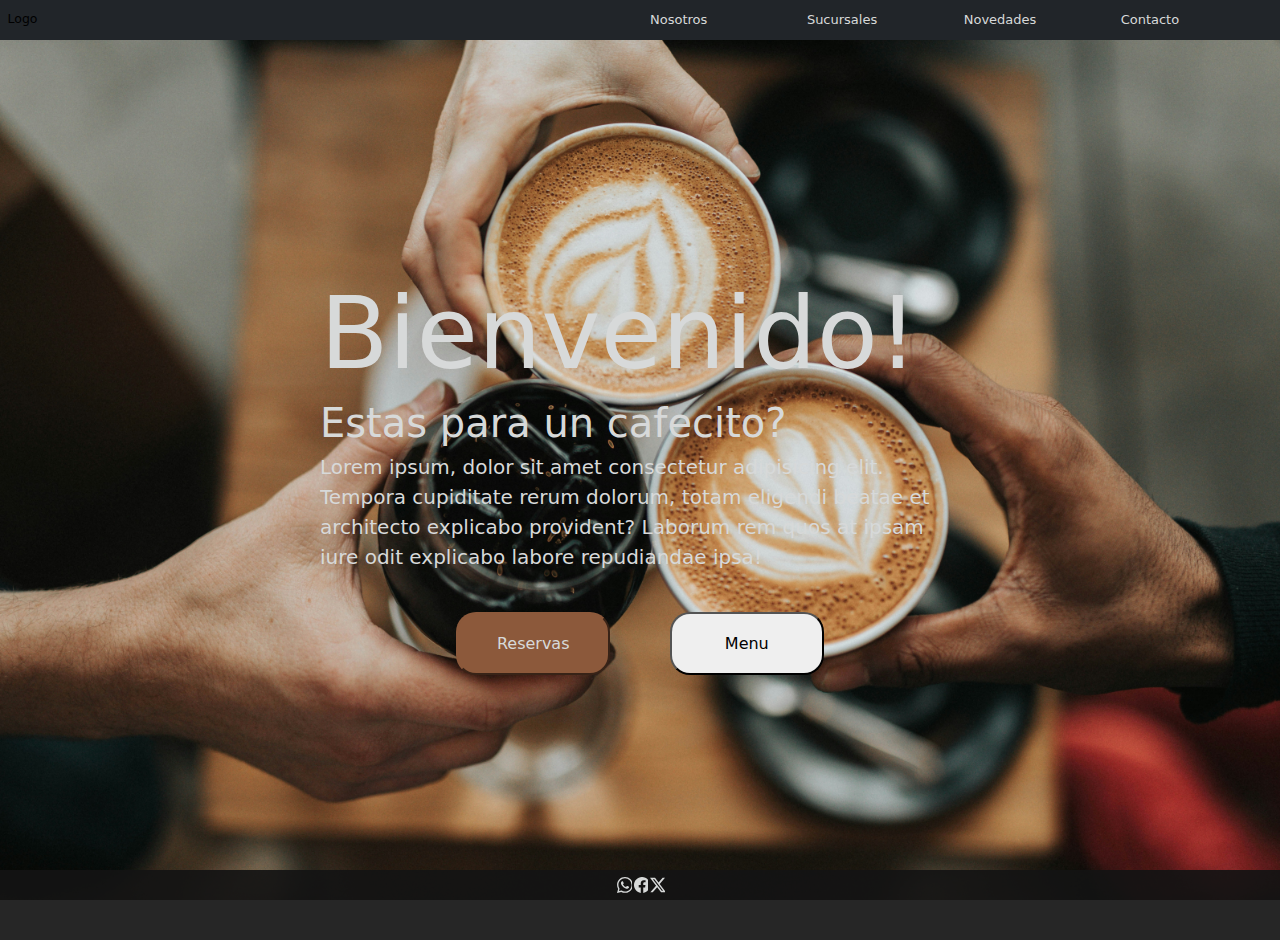
==== index.html @ 49d5842f "primerCommit" ====
<!DOCTYPE html>
<html lang="en">
<head>
    <meta charset="UTF-8">
    <meta name="viewport" content="width=device-width, initial-scale=1.0">
    <link href="https://cdn.jsdelivr.net/npm/bootstrap@5.3.3/dist/css/bootstrap.min.css" rel="stylesheet" integrity="sha384-QWTKZyjpPEjISv5WaRU9OFeRpok6YctnYmDr5pNlyT2bRjXh0JMhjY6hW+ALEwIH" crossorigin="anonymous">
    <link rel="stylesheet" href="./css/style.css">
    <title>Document</title>
</head>
<body>
    <header>
        <nav class="navbar navbar-expand-lg bg-dark">
            <div class="container-fluid">
            <a class="navbar-brand" href="./index.html">Logo</a>
            <button class="navbar-toggler" type="button" data-bs-toggle="collapse" data-bs-target="#navbarNav" aria-controls="navbarNav" aria-current="active" aria-expanded="false" aria-label="Toggle navigation">
                <span class="navbar-toggler-icon"></span>
            </button>
            <div class="collapse navbar-collapse" id="navbarNav">
                <ul class="navbar-nav">
                <li class="nav-item">
                    <a class="nav-link" href="./pages/nosotros.html">Nosotros</a>
                </li>
                <li class="nav-item">
                    <a class="nav-link" href="./pages/sucursales.html">Sucursales</a>
                </li>
                <li class="nav-item">
                    <a class="nav-link" href="./pages/novedades.html">Novedades</a>
                </li>
                <li class="nav-item">
                    <a class="nav-link" href="./pages/contacto.html">Contacto</a>
                </li>
                </ul>
            </div>
            </div>
        </nav>
    </header>
    <main>
        <section class="parallax"> 
                <div class="index-title">
                    <h1>Bienvenido!</h1><!--TITULO-->
            <h2>Estas para un cafecito?</h2><!--subtitulo-->
            <p>Lorem ipsum, dolor sit amet consectetur adipisicing elit. Tempora cupiditate rerum dolorum, totam eligendi beatae et architecto explicabo provident? Laborum rem quos at ipsam iure odit explicabo labore repudiandae ipsa!</p>
                </div>
                <div class="index-btn">
            <input type="submit" id="btn-reservas" value="Reservas" class="submit-btn"> <!--reservas-->
            <input type="submit" class="submit-btn" value="Menu"> <!--menu-->
        </div>
        </section>
    </main>
    <footer>
        <!--aca va el footer-->
        <div class="wsp-btn"><a  href=""><svg xmlns="http://www.w3.org/2000/svg" width="16" height="16" fill="currentColor" class="bi bi-whatsapp" viewBox="0 0 16 16">
            <path d="M13.601 2.326A7.85 7.85 0 0 0 7.994 0C3.627 0 .068 3.558.064 7.926c0 1.399.366 2.76 1.057 3.965L0 16l4.204-1.102a7.9 7.9 0 0 0 3.79.965h.004c4.368 0 7.926-3.558 7.93-7.93A7.9 7.9 0 0 0 13.6 2.326zM7.994 14.521a6.6 6.6 0 0 1-3.356-.92l-.24-.144-2.494.654.666-2.433-.156-.251a6.56 6.56 0 0 1-1.007-3.505c0-3.626 2.957-6.584 6.591-6.584a6.56 6.56 0 0 1 4.66 1.931 6.56 6.56 0 0 1 1.928 4.66c-.004 3.639-2.961 6.592-6.592 6.592m3.615-4.934c-.197-.099-1.17-.578-1.353-.646-.182-.065-.315-.099-.445.099-.133.197-.513.646-.627.775-.114.133-.232.148-.43.05-.197-.1-.836-.308-1.592-.985-.59-.525-.985-1.175-1.103-1.372-.114-.198-.011-.304.088-.403.087-.088.197-.232.296-.346.1-.114.133-.198.198-.33.065-.134.034-.248-.015-.347-.05-.099-.445-1.076-.612-1.47-.16-.389-.323-.335-.445-.34-.114-.007-.247-.007-.38-.007a.73.73 0 0 0-.529.247c-.182.198-.691.677-.691 1.654s.71 1.916.81 2.049c.098.133 1.394 2.132 3.383 2.992.47.205.84.326 1.129.418.475.152.904.129 1.246.08.38-.058 1.171-.48 1.338-.943.164-.464.164-.86.114-.943-.049-.084-.182-.133-.38-.232"/>
        </svg></a>
        <a href=""><svg xmlns="http://www.w3.org/2000/svg" width="16" height="16" fill="currentColor" class="bi bi-facebook" viewBox="0 0 16 16">
            <path d="M16 8.049c0-4.446-3.582-8.05-8-8.05C3.58 0-.002 3.603-.002 8.05c0 4.017 2.926 7.347 6.75 7.951v-5.625h-2.03V8.05H6.75V6.275c0-2.017 1.195-3.131 3.022-3.131.876 0 1.791.157 1.791.157v1.98h-1.009c-.993 0-1.303.621-1.303 1.258v1.51h2.218l-.354 2.326H9.25V16c3.824-.604 6.75-3.934 6.75-7.951"/>
        </svg></a>
        <a href=""><svg xmlns="http://www.w3.org/2000/svg" width="16" height="16" fill="currentColor" class="bi bi-twitter-x" viewBox="0 0 16 16">
            <path d="M12.6.75h2.454l-5.36 6.142L16 15.25h-4.937l-3.867-5.07-4.425 5.07H.316l5.733-6.57L0 .75h5.063l3.495 4.633L12.601.75Zm-.86 13.028h1.36L4.323 2.145H2.865z"/>
        </svg></a>
    </div>
    </footer>
    <script src="https://cdn.jsdelivr.net/npm/bootstrap@5.3.3/dist/js/bootstrap.bundle.min.js" integrity="sha384-YvpcrYf0tY3lHB60NNkmXc5s9fDVZLESaAA55NDzOxhy9GkcIdslK1eN7N6jIeHz" crossorigin="anonymous"></script>
</body>
</html>
---- css/style.css ----
/*
#D7D9D9
#8C8C87
#8C593B
#731F1F
#0D0D0D
*/

*{
    margin: 0 auto;
    padding: 0;
    width: 100%;
    overflow-x: hidden;
}

html{
    font-size: 62.5%;
    /* 1 rem  = 10px */
}

body{
    background-color: #141414eb;
}

/* Nav */
.nav-link{
    color: #D7D9D9;
    font-size: 1.3rem;
}
header nav span{
    background-color: #D7D9D9;
}


/* header nav{
    display: flex;
    flex-direction: row;
    justify-content:flex-end;
    align-items: center;
    height: 3rem;
    overflow-y:hidden ;
    position: sticky;
} */

/* ul{
    display: flex;
    flex-direction: row;
    justify-content:flex-end;
    align-items: center;
    width: 40vw;
}

ul li{
    display: inline-flex;
    list-style-type: none;
    font-size: 1.5rem;
    padding: 0.2rem;
    
}
*/
a{
    text-decoration: none;
    color: #D7D9D9;
    
} 

/* index */

.parallax{
    background-image: url("../assets/portada.jpg");
    background-attachment: fixed;
    background-position: center;
    background-repeat: no-repeat;
    background-size: cover;
    height: 100vh;
    display: flex;
    justify-content: center;
    align-items: center;
    flex-direction: column;
}


.index-title{
    display: flex;
    justify-content: center;
    align-items:start;
    flex-direction:column;
    color: #D7D9D9;
}

.index-title h1{
    overflow-y: hidden;
}

.index-title h2{
    font-size: 4rem;
    overflow-y: hidden;
}

.index-title p{
    font-size: 2rem;
    
}

.index-btn{
    display: inline-flex;
    justify-content:center;
    align-items: center;
    
}

.submit-btn{
    width:12vw ;
    height: 7vh;
    margin: 3rem;
    border-radius: 2rem;
}

#btn-reservas{
    background-color:#8C593B;
    border-color:#8C593B;
    color: #D7D9D9;
}

#btn-reservas:hover{
    background-color: #D7D9D9;
    color: #0D0D0D;
}


/* Nosotros */

.main-nosotros{
    background-image: url("../assets/nosotros.jpg");
    background-attachment: fixed;
    background-position: center;
    background-repeat: no-repeat;
    background-size: cover;
    height: 100vh;
}


.article-nosotros{
    color: #D7D9D9;
    flex-direction: column;
    display: flex;
    justify-content: center;
    align-items: center;
}

.article-nosotros h1{
    font-size:5rem ;
    display: flex;
    justify-content: center;
    padding-bottom: 1rem;
    border-color: #0D0D0D;

}

.article-nosotros p{
    font-size: 2.5rem;
    color: #ffffff;
    border-color: #0D0D0D;
}

.section-card{
    width: 100%;
    display: flex;
    justify-content: space-between;
    align-items: center;
}

.card{
    background-color:#d7d9d9d8 ;
    border-radius: 0.5rem;
    font-size: 1.5rem;
    overflow-y: hidden;
}

.card p{
    display: flex;
    justify-content: center;
    align-items:center;
    padding: 0.5rem;
    margin-left: 1rem;
    width: 90%;
    overflow: hidden;
}

.avatar{
    width: 9rem;
    height: 9rem;
    color: #454747;
    display: flex;
    justify-content: center;
    margin-top: 2rem;
}

/* Sucursales */

.parallax3{
    background-image: url("../assets/sucursales.jpg");
    background-attachment: fixed;
    background-position: center;
    background-repeat: no-repeat;
    background-size: cover;
    height: 94vh;

}

.section-suc{
    display: flex;
    justify-content: center;
    align-items: center;
}

.article-sucursales h1{
    color:#D7D9D9;
    font-size: 4rem;
    display: flex;
    justify-content: center;
    align-items: center;
    margin-top: 3rem;
}


.card-sucursales{
    background-color: #141414de;
    color: #D7D9D9;
    font-size: 2vh;
    padding: 0.5rem;
    display:flex;
    justify-content: center;
    align-items: center;
    flex-direction: column;
    border-radius: 1rem;
    margin-bottom: 2rem;
}

.card-sucursales p{
    overflow: hidden;
}



.map iframe{
    padding: 2rem;
}

/* Novedades */

    .section-title h1{
        font-size: 4rem;
        color: #D7D9D9;
        margin:3rem 0 3rem 0;
        display: flex;
        justify-content: center;
        align-items: center;
        overflow-y: hidden;
    }
    .carousel-container{
        overflow-y: hidden;
        margin-bottom: 5rem;
    }

/* Contacto */

.formulario{

    display: flex;
    justify-content: center;
    align-items: center;
    flex-direction: column;
}



.parallax2{
    background-image: url("../assets/contacto.jpg");
    background-attachment: fixed;
    background-position: center;
    background-repeat: no-repeat;
    background-size: cover;
    height: 94vh;
    overflow-y: hidden;
}


.section-contacto h1{
    color: #D7D9D9;
    margin-top: 2rem;
    display: flex;
    justify-content: center;
    align-items: center;
}



.formulario h2{
    color: #D7D9D9;
    font-size: 4rem;
    margin-bottom: 1rem;
}


.form input{
    border-color:#d7d9d99a;
    padding: 2rem;
    color: #454747;
    font-size: 2rem;
    background-color: #d7d9d99a;
}

.form input::placeholder{
    color:#0D0D0D;
    font-size: 1.8rem;
}

.enviar{
    width: 20vw;
    height: 7vh;
    display: flex;
    justify-content: center;
    align-items: center;
    border-radius: 0.8rem;
    border-color:#d7d9d99a;
    background-color: #d7d9d99a;
    color: #454747;
}

.enviar:hover{
    background-color: #d7d9d9fa;
}




/* Footer */

footer{
    background-color: #141414eb;
    position:absolute;
    height: 3rem;
    display: flex;
    justify-content:center;
    align-items: center;
    bottom: 0;
}

.wsp-btn{
    width: 5rem;
    display: flex;
}



.wsp-btn svg{
    width: 2rem;
}

/* .footer-bottom{
    bottom: 0;
} */

/* Mobile */


@media screen and (min-width:320px) and (max-width:767px){

    /* Nav */

    nav a{
        width: 87%;
    }

    nav button{
        width: 9%;
    }

    .nav-link{
        display: flex;
        justify-content: center;
    }


.parallax{
    height: 90vh;
    }
.index-title{
    width: 80%;
}
.index-title h1{
    font-size: 5rem;
}
.index-title h2{
    font-size: 3.5rem;
    margin-bottom: 1rem;
}
.index-title p{
    font-size: 1.5rem;
}
.submit-btn{
    width: 27vw;
    height: 5vh;
}
/* nosotros */

.article-nosotros{
width: 100%;
text-align: center;

}
.article-nosotros p{
    width: 90%;
    text-align: center;
    font-size: 1.7rem;
}
.section-card{
    width: 100%;
    display: block;
}
.card{
width: 90%;
padding-bottom: 4rem;
margin-bottom: 3rem;
}
.card p{
    font-size: 1.4rem;
}

.card svg{
    margin-bottom: 1rem;
}
/* sucursales */


.article-sucursales h1{
    overflow-y: hidden;
}

.card-sucursales{
    width: 90vw;
    height: 70vh;
    margin-bottom: 1.5rem;
}
.card-sucursales p{
    font-size: 1.5rem;
}
/* nosotros */

/* contacto */
.formulario{
    padding: 0rem;
    width: 90%;
    height: 70%;
}

.formulario input{
    margin-bottom: 1rem;
    height: 1rem;
}

.section-contacto h1{
    font-size: 5rem;
    overflow-y: hidden;
}
.formulario h2{
    font-size: 3rem;
    text-align: center;
    overflow-y: hidden;
}

.enviar{
    width: 50vw;
}
}

@media screen and (min-width:768px) and (max-width:1023px){

    /* Nav */

    nav a{
        width: 92%;
    }

    nav button{
        width: 6%;
    }

    .nav-link{
        display: flex;
        justify-content: center;
    }

  /* index */
    .index-title{
        width: 70%;
    }

    .index-title h1{
    font-size: 8rem;
}

    .index-title h2{
        font-size: 3rem;
    }

    .index-title p{
        font-size: 1.6rem;
    }
    .submit-btn{
        height: 7vh;
        margin: 1rem;
        font-size: 1.6rem;
        width: 21vw;
    }
    /* nosotros */

    .article-nosotros{
        width: 87%;
    }
    
    .article-nosotros p{
        font-size: 1.6rem;
    }

    .section-card{
        width: 95%;
        height: 63%;
    }

    .card{
        margin: 1rem;
    }

    /* sucursales */

    .card-sucursales{
        margin: 1rem;
    }


    .map iframe{
        height: 25rem;
        margin-top:2rem;
    }

    /* Contacto */

    form{
        width: 90%;
    }

    form input{
        margin-bottom: 1rem;
        height: 6rem;
    }
    
    .section-contacto h1{
        font-size: 4rem;
    }

    .formulario h2{
        width: 50%;
        overflow-y: hidden;
        font-size: 3rem;
    }

    .enviar{
        width: 40vw;
        height: 9vh;
        font-size: 2rem;
    }
}

@media screen and (min-width:1024px){
        /* index */
        .index-title{
            width: 50%;
        }
        .index-title h1{
            font-size: 10rem;
        }

        .submit-btn{
            font-size: 1.6rem;
        }

        /* nosotros */
        .article-nosotros{
            width: 90%;
            padding-top: 5rem;
        }

        .article-nosotros p{
            font-size: 2rem;
        }
        .card{
            display: flex;
            justify-content: center;
            align-items: center;
            width: 20%;
            height:50vh;
        }

        .avatar{
            margin: 0;
        }

        .card p{
            font-size: 1.2rem;
        }
        /* sucursales */
        .card-sucursales{
            width: 30vw;
            height: 70vh;
        }
        .map{
            overflow-y: hidden;
            margin-bottom: 1rem;
        }

        .article-sucursales h1{
            overflow-y: hidden;
        }
        /* novedades */
        .section-title h1{
            overflow-y: hidden;
        }
        .carousel-container{
            height: 80vh;
        }
        /* contacto */
        .section-contacto h1{
            font-size: 4rem;
        }


        .form input{
            margin-bottom: 3rem;
            height: 1rem;
            width: 90%;
        }
        .formulario{
            width:70% ;
            padding: 1rem;
            
        }
        .formulario h1{
            overflow-y: hidden;
        }
        .formulario h2{
            overflow-y: hidden;
        }
        .enviar{
            font-size: 1.8rem;
            overflow: hidden ;
        }

        }
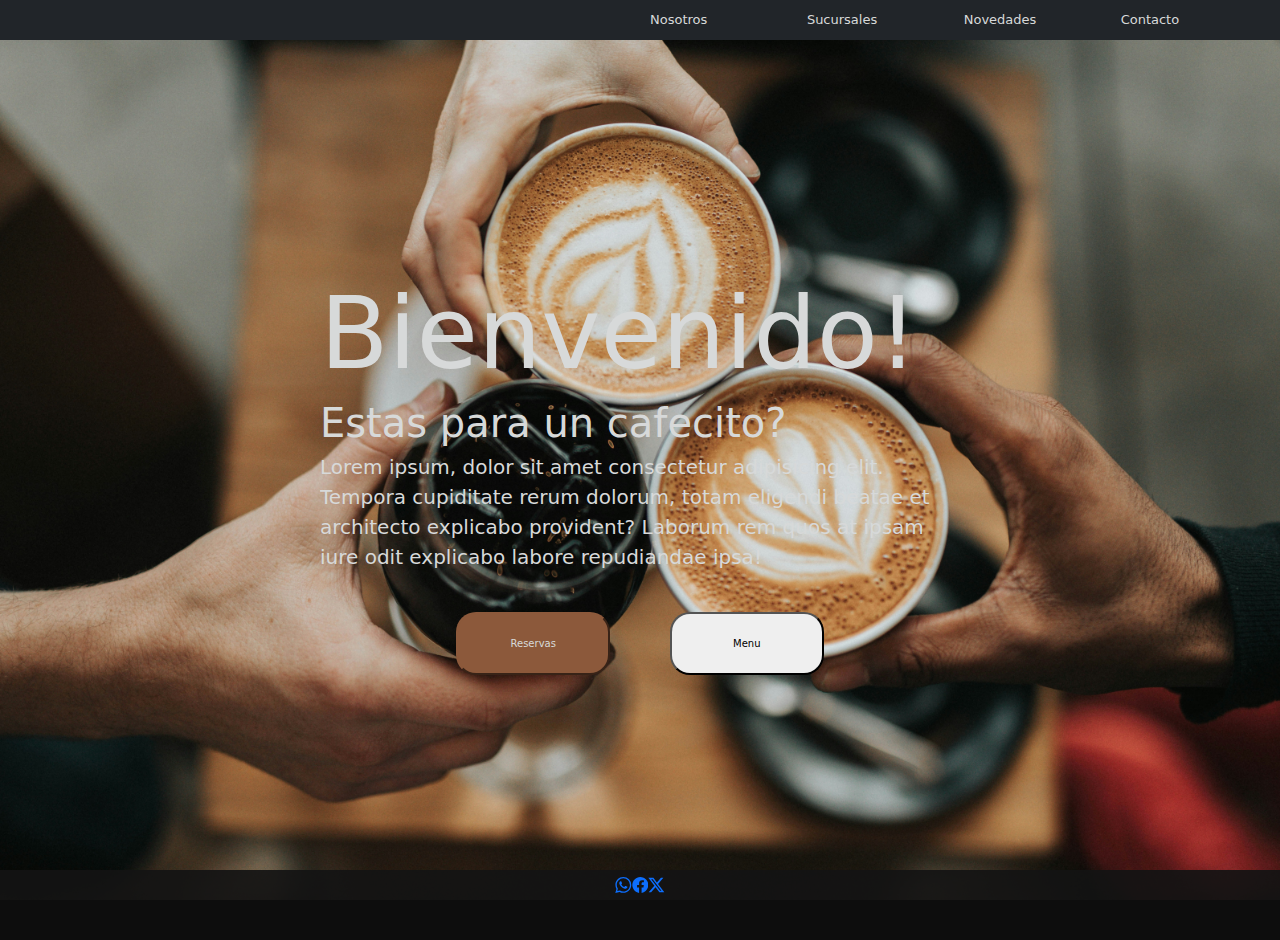
==== commit a31abd39: "refactoring de css a sass" ====
--- a/index.html
+++ b/index.html
@@ -11,7 +11,7 @@
     <header>
         <nav class="navbar navbar-expand-lg bg-dark">
             <div class="container-fluid">
-            <a class="navbar-brand" href="./index.html">Logo</a>
+            <a class="navbar-brand" href="./index.html"></a>
             <button class="navbar-toggler" type="button" data-bs-toggle="collapse" data-bs-target="#navbarNav" aria-controls="navbarNav" aria-current="active" aria-expanded="false" aria-label="Toggle navigation">
                 <span class="navbar-toggler-icon"></span>
             </button>
--- a/css/style.css
+++ b/css/style.css
@@ -1,660 +1,495 @@
-/*
-#D7D9D9
-#8C8C87
-#8C593B
-#731F1F
-#0D0D0D
-*/
-
-*{
-    margin: 0 auto;
-    padding: 0;
+* {
+  margin: 0 auto;
+  padding: 0;
+  width: 100%;
+  overflow-x: hidden;
+}
+
+html {
+  font-size: 62.5%;
+  /* 1 rem  = 10px */
+}
+html body {
+  background-color: #0D0D0D;
+}
+
+nav .container-fluid .navbar-brand {
+  color: #D7D9D9;
+}
+nav .container-fluid span {
+  background-color: #D7D9D9;
+}
+nav .container-fluid #navbarNav ul li .nav-link {
+  color: #D7D9D9;
+  font-size: 1.3rem;
+}
+
+@media screen and (min-width: 320px) and (max-width: 767px) {
+  nav a {
+    width: 87%;
+  }
+  nav button {
+    width: 9%;
+  }
+  nav #navbarNav ul li .nav-link {
+    display: flex;
+    justify-content: center;
+  }
+}
+@media screen and (min-width: 768px) and (max-width: 1023px) {
+  nav a {
+    width: 92%;
+  }
+  nav button {
+    width: 6%;
+  }
+  nav #navbarNav ul li .nav-link {
+    display: flex;
+    justify-content: center;
+  }
+}
+footer {
+  background-color: rgba(20, 20, 20, 0.9215686275);
+  position: absolute;
+  height: 3rem;
+  display: flex;
+  justify-content: center;
+  align-items: center;
+  bottom: 0;
+}
+footer .wsp-btn {
+  width: 5rem;
+  display: flex;
+}
+footer .wsp-btn .wsp-btn svg {
+  width: 2rem;
+}
+
+main .parallax {
+  background-image: url("../assets/portada.jpg");
+  background-attachment: fixed;
+  background-position: center;
+  background-repeat: no-repeat;
+  background-size: cover;
+  height: 100vh;
+  display: flex;
+  justify-content: center;
+  align-items: center;
+  flex-direction: column;
+}
+main .parallax .index-title {
+  display: flex;
+  justify-content: center;
+  align-items: start;
+  flex-direction: column;
+  color: #D7D9D9;
+}
+main .parallax .index-title h1 {
+  overflow-y: hidden;
+}
+main .parallax .index-title h2 {
+  font-size: 4rem;
+  overflow-y: hidden;
+}
+main .parallax .index-title p {
+  font-size: 2rem;
+}
+main .parallax .index-btn {
+  display: inline-flex;
+  justify-content: center;
+  align-items: center;
+}
+main .parallax .index-btn .submit-btn {
+  width: 12vw;
+  height: 7vh;
+  margin: 3rem;
+  border-radius: 2rem;
+}
+main .parallax .index-btn #btn-reservas {
+  background-color: #8C593B;
+  border-color: #8C593B;
+  color: #D7D9D9;
+}
+
+@media screen and (min-width: 320px) and (max-width: 767px) {
+  main .parallax {
+    height: 90vh;
+  }
+  main .parallax .index-title {
+    width: 80%;
+  }
+  main .parallax .index-title h1 {
+    font-size: 5rem;
+  }
+  main .parallax .index-title h2 {
+    font-size: 3.5rem;
+    margin-bottom: 1rem;
+  }
+  main .parallax .index-title p {
+    font-size: 1.5rem;
+  }
+  main .parallax .index-btn .submit-btn {
+    width: 31vw;
+    height: 5vh;
+  }
+}
+@media screen and (min-width: 768px) and (max-width: 1023px) {
+  main .parallax .index-title {
+    width: 70%;
+  }
+  main .parallax .index-title h1 {
+    font-size: 8rem;
+  }
+  main .parallax .index-title h2 {
+    font-size: 3rem;
+  }
+  main .parallax .index-title p {
+    font-size: 1.6rem;
+  }
+  main .parallax .index-title .index-btn .submit-btn {
+    height: 7vh;
+    margin: 1rem;
+    font-size: 1.6rem;
+    width: 21vw;
+  }
+}
+@media screen and (min-width: 1024px) {
+  main .parallax .index-title {
+    width: 50%;
+  }
+  main .parallax .index-title h1 {
+    font-size: 10rem;
+  }
+  main .parallax .index-title .index-btn .submit-btn {
+    font-size: 1.6rem;
+  }
+}
+main .main-nosotros {
+  background-image: url("../assets/nosotros.jpg");
+  background-attachment: fixed;
+  background-position: center;
+  background-repeat: no-repeat;
+  background-size: cover;
+  height: 100vh;
+}
+main .main-nosotros section .article-nosotros {
+  color: #D7D9D9;
+  flex-direction: column;
+  display: flex;
+  justify-content: center;
+  align-items: center;
+}
+main .main-nosotros section .article-nosotros h1 {
+  font-size: 5rem;
+  display: flex;
+  justify-content: center;
+  padding-bottom: 1rem;
+  border-color: #0D0D0D;
+}
+main .main-nosotros section .article-nosotros p {
+  font-size: 2.5rem;
+  color: #ffffff;
+  border-color: #0D0D0D;
+}
+main .main-nosotros .section-card {
+  width: 100%;
+  display: flex;
+  justify-content: space-between;
+  align-items: center;
+}
+main .main-nosotros .section-card .card {
+  background-color: rgba(215, 217, 217, 0.8470588235);
+  border-radius: 0.5rem;
+  font-size: 1.5rem;
+  overflow-y: hidden;
+}
+main .main-nosotros .section-card .card p {
+  display: flex;
+  justify-content: center;
+  align-items: center;
+  padding: 0.5rem;
+  margin-left: 1rem;
+  width: 90%;
+  overflow: hidden;
+}
+main .main-nosotros .section-card .card .avatar {
+  width: 9rem;
+  height: 9rem;
+  color: #454747;
+  display: flex;
+  justify-content: center;
+  margin-top: 2rem;
+}
+
+@media screen and (min-width: 320px) and (max-width: 767px) {
+  main .main-nosotros section .article-nosotros {
     width: 100%;
-    overflow-x: hidden;
-}
-
-html{
-    font-size: 62.5%;
-    /* 1 rem  = 10px */
-}
-
-body{
-    background-color: #141414eb;
-}
-
-/* Nav */
-.nav-link{
-    color: #D7D9D9;
-    font-size: 1.3rem;
-}
-header nav span{
-    background-color: #D7D9D9;
-}
-
-
-/* header nav{
-    display: flex;
-    flex-direction: row;
-    justify-content:flex-end;
-    align-items: center;
-    height: 3rem;
-    overflow-y:hidden ;
-    position: sticky;
-} */
-
-/* ul{
-    display: flex;
-    flex-direction: row;
-    justify-content:flex-end;
-    align-items: center;
-    width: 40vw;
-}
-
-ul li{
-    display: inline-flex;
-    list-style-type: none;
-    font-size: 1.5rem;
-    padding: 0.2rem;
-    
-}
-*/
-a{
-    text-decoration: none;
-    color: #D7D9D9;
-    
-} 
-
-/* index */
-
-.parallax{
-    background-image: url("../assets/portada.jpg");
-    background-attachment: fixed;
-    background-position: center;
-    background-repeat: no-repeat;
-    background-size: cover;
-    height: 100vh;
+    text-align: center;
+  }
+  main .main-nosotros section .article-nosotros p {
+    width: 90%;
+    text-align: center;
+    font-size: 1.7rem;
+  }
+  main .main-nosotros .section-card {
+    width: 100%;
+    display: block;
+  }
+  main .main-nosotros .section-card .card {
+    width: 90%;
+    padding-bottom: 4rem;
+    margin-bottom: 3rem;
+  }
+  main .main-nosotros .section-card .card p {
+    font-size: 1.4rem;
+  }
+  main .main-nosotros .section-card .card .avatar {
+    margin-bottom: 1rem;
+  }
+}
+@media screen and (min-width: 768px) and (max-width: 1023px) {
+  main .main-nosotros section .article-nosotros {
+    width: 87%;
+  }
+  main .main-nosotros section .article-nosotros p {
+    font-size: 1.6rem;
+  }
+  main .main-nosotros .section-card {
+    width: 95%;
+    height: 63%;
+  }
+  main .main-nosotros .section-card .card {
+    margin: 1rem;
+  }
+}
+@media screen and (min-width: 1024px) {
+  main .main-nosotros section .article-nosotros {
+    width: 90%;
+    padding-top: 5rem;
+  }
+  main .main-nosotros section .article-nosotros p {
+    font-size: 2rem;
+  }
+  main .main-nosotros .section-card .card {
     display: flex;
     justify-content: center;
     align-items: center;
-    flex-direction: column;
-}
-
-
-.index-title{
-    display: flex;
-    justify-content: center;
-    align-items:start;
-    flex-direction:column;
-    color: #D7D9D9;
-}
-
-.index-title h1{
-    overflow-y: hidden;
-}
-
-.index-title h2{
-    font-size: 4rem;
-    overflow-y: hidden;
-}
-
-.index-title p{
-    font-size: 2rem;
-    
-}
-
-.index-btn{
-    display: inline-flex;
-    justify-content:center;
-    align-items: center;
-    
-}
-
-.submit-btn{
-    width:12vw ;
-    height: 7vh;
-    margin: 3rem;
-    border-radius: 2rem;
-}
-
-#btn-reservas{
-    background-color:#8C593B;
-    border-color:#8C593B;
-    color: #D7D9D9;
-}
-
-#btn-reservas:hover{
-    background-color: #D7D9D9;
-    color: #0D0D0D;
-}
-
-
-/* Nosotros */
-
-.main-nosotros{
-    background-image: url("../assets/nosotros.jpg");
-    background-attachment: fixed;
-    background-position: center;
-    background-repeat: no-repeat;
-    background-size: cover;
-    height: 100vh;
-}
-
-
-.article-nosotros{
-    color: #D7D9D9;
-    flex-direction: column;
-    display: flex;
-    justify-content: center;
-    align-items: center;
-}
-
-.article-nosotros h1{
-    font-size:5rem ;
-    display: flex;
-    justify-content: center;
-    padding-bottom: 1rem;
-    border-color: #0D0D0D;
-
-}
-
-.article-nosotros p{
-    font-size: 2.5rem;
-    color: #ffffff;
-    border-color: #0D0D0D;
-}
-
-.section-card{
-    width: 100%;
-    display: flex;
-    justify-content: space-between;
-    align-items: center;
-}
-
-.card{
-    background-color:#d7d9d9d8 ;
-    border-radius: 0.5rem;
-    font-size: 1.5rem;
-    overflow-y: hidden;
-}
-
-.card p{
-    display: flex;
-    justify-content: center;
-    align-items:center;
-    padding: 0.5rem;
-    margin-left: 1rem;
-    width: 90%;
-    overflow: hidden;
-}
-
-.avatar{
-    width: 9rem;
-    height: 9rem;
-    color: #454747;
-    display: flex;
-    justify-content: center;
-    margin-top: 2rem;
-}
-
-/* Sucursales */
-
-.parallax3{
-    background-image: url("../assets/sucursales.jpg");
-    background-attachment: fixed;
-    background-position: center;
-    background-repeat: no-repeat;
-    background-size: cover;
-    height: 94vh;
-
-}
-
-.section-suc{
-    display: flex;
-    justify-content: center;
-    align-items: center;
-}
-
-.article-sucursales h1{
-    color:#D7D9D9;
-    font-size: 4rem;
-    display: flex;
-    justify-content: center;
-    align-items: center;
-    margin-top: 3rem;
-}
-
-
-.card-sucursales{
-    background-color: #141414de;
-    color: #D7D9D9;
-    font-size: 2vh;
-    padding: 0.5rem;
-    display:flex;
-    justify-content: center;
-    align-items: center;
-    flex-direction: column;
-    border-radius: 1rem;
-    margin-bottom: 2rem;
-}
-
-.card-sucursales p{
-    overflow: hidden;
-}
-
-
-
-.map iframe{
-    padding: 2rem;
-}
-
-/* Novedades */
-
-    .section-title h1{
-        font-size: 4rem;
-        color: #D7D9D9;
-        margin:3rem 0 3rem 0;
-        display: flex;
-        justify-content: center;
-        align-items: center;
-        overflow-y: hidden;
-    }
-    .carousel-container{
-        overflow-y: hidden;
-        margin-bottom: 5rem;
-    }
-
-/* Contacto */
-
-.formulario{
-
-    display: flex;
-    justify-content: center;
-    align-items: center;
-    flex-direction: column;
-}
-
-
-
-.parallax2{
-    background-image: url("../assets/contacto.jpg");
-    background-attachment: fixed;
-    background-position: center;
-    background-repeat: no-repeat;
-    background-size: cover;
-    height: 94vh;
-    overflow-y: hidden;
-}
-
-
-.section-contacto h1{
-    color: #D7D9D9;
-    margin-top: 2rem;
-    display: flex;
-    justify-content: center;
-    align-items: center;
-}
-
-
-
-.formulario h2{
-    color: #D7D9D9;
-    font-size: 4rem;
-    margin-bottom: 1rem;
-}
-
-
-.form input{
-    border-color:#d7d9d99a;
-    padding: 2rem;
-    color: #454747;
-    font-size: 2rem;
-    background-color: #d7d9d99a;
-}
-
-.form input::placeholder{
-    color:#0D0D0D;
-    font-size: 1.8rem;
-}
-
-.enviar{
-    width: 20vw;
-    height: 7vh;
-    display: flex;
-    justify-content: center;
-    align-items: center;
-    border-radius: 0.8rem;
-    border-color:#d7d9d99a;
-    background-color: #d7d9d99a;
-    color: #454747;
-}
-
-.enviar:hover{
-    background-color: #d7d9d9fa;
-}
-
-
-
-
-/* Footer */
-
-footer{
-    background-color: #141414eb;
-    position:absolute;
-    height: 3rem;
-    display: flex;
-    justify-content:center;
-    align-items: center;
-    bottom: 0;
-}
-
-.wsp-btn{
-    width: 5rem;
-    display: flex;
-}
-
-
-
-.wsp-btn svg{
-    width: 2rem;
-}
-
-/* .footer-bottom{
-    bottom: 0;
-} */
-
-/* Mobile */
-
-
-@media screen and (min-width:320px) and (max-width:767px){
-
-    /* Nav */
-
-    nav a{
-        width: 87%;
-    }
-
-    nav button{
-        width: 9%;
-    }
-
-    .nav-link{
-        display: flex;
-        justify-content: center;
-    }
-
-
-.parallax{
-    height: 90vh;
-    }
-.index-title{
-    width: 80%;
-}
-.index-title h1{
-    font-size: 5rem;
-}
-.index-title h2{
-    font-size: 3.5rem;
-    margin-bottom: 1rem;
-}
-.index-title p{
-    font-size: 1.5rem;
-}
-.submit-btn{
-    width: 27vw;
-    height: 5vh;
-}
-/* nosotros */
-
-.article-nosotros{
-width: 100%;
-text-align: center;
-
-}
-.article-nosotros p{
-    width: 90%;
-    text-align: center;
-    font-size: 1.7rem;
-}
-.section-card{
-    width: 100%;
+    width: 20%;
+    height: 50vh;
+  }
+  main .main-nosotros .section-card .card p {
+    font-size: 1.2rem;
+  }
+  main .main-nosotros .section-card .card .avatar {
+    margin: 0;
+  }
+}
+.parallax3 {
+  background-image: url("../assets/sucursales.jpg");
+  background-attachment: fixed;
+  background-position: center;
+  background-repeat: no-repeat;
+  background-size: cover;
+  height: 94vh;
+}
+.parallax3 .section-parallax3 .article-sucursales h1 {
+  color: #D7D9D9;
+  font-size: 4rem;
+  display: flex;
+  justify-content: center;
+  align-items: center;
+  margin-top: 3rem;
+}
+.parallax3 .section-suc {
+  display: flex;
+  justify-content: center;
+  align-items: center;
+}
+.parallax3 .section-suc .card-sucursales {
+  background-color: rgba(20, 20, 20, 0.8705882353);
+  color: #D7D9D9;
+  font-size: 2vh;
+  padding: 0.5rem;
+  display: flex;
+  justify-content: center;
+  align-items: center;
+  flex-direction: column;
+  border-radius: 1rem;
+  margin-bottom: 2rem;
+}
+.parallax3 .section-suc .card-sucursales P {
+  overflow: hidden;
+}
+.parallax3 .section-suc .card-sucursales .map iframe {
+  padding: 2rem;
+}
+
+@media screen and (min-width: 320px) and (max-width: 767px) {
+  .parallax3 .section-parallax3 .article-sucursales h1 {
+    overflow-y: hidden;
+  }
+  .parallax3 .section-suc {
     display: block;
-}
-.card{
-width: 90%;
-padding-bottom: 4rem;
-margin-bottom: 3rem;
-}
-.card p{
-    font-size: 1.4rem;
-}
-
-.card svg{
-    margin-bottom: 1rem;
-}
-/* sucursales */
-
-
-.article-sucursales h1{
-    overflow-y: hidden;
-}
-
-.card-sucursales{
+  }
+  .parallax3 .section-suc .card-sucursales {
     width: 90vw;
     height: 70vh;
     margin-bottom: 1.5rem;
-}
-.card-sucursales p{
+  }
+  .parallax3 .section-suc .card-sucursales P {
     font-size: 1.5rem;
-}
-/* nosotros */
-
-/* contacto */
-.formulario{
+  }
+}
+@media screen and (min-width: 768px) and (max-width: 1023px) {
+  .parallax3 .section-suc .card-sucursales {
+    margin: 1rem;
+  }
+  .parallax3 .section-suc .card-sucursales .map iframe {
+    height: 25rem;
+    margin-top: 2rem;
+  }
+}
+@media screen and (min-width: 1024px) {
+  .parallax3 .section-parallax3 .article-sucursales h1 {
+    overflow-y: hidden;
+  }
+  .parallax3 .section-suc .card-sucursales {
+    width: 30vw;
+    height: 70vh;
+  }
+  .parallax3 .section-suc .card-sucursales .map {
+    overflow-y: hidden;
+    margin-bottom: 1rem;
+  }
+}
+main .section-title h1 {
+  font-size: 4rem;
+  color: #D7D9D9;
+  margin: 3rem 0 3rem 0;
+  display: flex;
+  justify-content: center;
+  align-items: center;
+  overflow-y: hidden;
+}
+main .carousel-container {
+  overflow-y: hidden;
+  margin-bottom: 5rem;
+}
+
+@media screen and (min-width: 1024px) {
+  main .section-title h1 {
+    overflow-y: hidden;
+  }
+  main .carousel-container {
+    height: 80vh;
+  }
+}
+.parallax2 {
+  background-image: url("../assets/contacto.jpg");
+  background-attachment: fixed;
+  background-position: center;
+  background-repeat: no-repeat;
+  background-size: cover;
+  height: 94vh;
+  overflow-y: hidden;
+}
+.parallax2 .section-contacto h1 {
+  color: #D7D9D9;
+  margin-top: 2rem;
+  display: flex;
+  justify-content: center;
+  align-items: center;
+}
+.parallax2 .formulario {
+  display: flex;
+  justify-content: center;
+  align-items: center;
+  flex-direction: column;
+}
+.parallax2 .formulario h2 {
+  color: #D7D9D9;
+  font-size: 4rem;
+  margin-bottom: 1rem;
+}
+.parallax2 .formulario .form input {
+  border-color: rgba(215, 217, 217, 0.6039215686);
+  padding: 2rem;
+  color: #454747;
+  font-size: 2rem;
+  background-color: rgba(215, 217, 217, 0.6039215686);
+}
+.parallax2 .formulario .enviar {
+  width: 20vw;
+  height: 7vh;
+  display: flex;
+  justify-content: center;
+  align-items: center;
+  border-radius: 0.8rem;
+  border-color: rgba(215, 217, 217, 0.6039215686);
+  background-color: rgba(215, 217, 217, 0.6039215686);
+  color: #454747;
+}
+
+@media screen and (min-width: 320px) and (max-width: 767px) {
+  .parallax2 .section-contacto h1 {
+    font-size: 5rem;
+    overflow-y: hidden;
+  }
+  .parallax2 .formulario {
     padding: 0rem;
     width: 90%;
     height: 70%;
-}
-
-.formulario input{
+  }
+  .parallax2 .formulario h2 {
+    font-size: 3rem;
+    text-align: center;
+    overflow-y: hidden;
+  }
+  .parallax2 .formulario .form input {
     margin-bottom: 1rem;
     height: 1rem;
-}
-
-.section-contacto h1{
-    font-size: 5rem;
-    overflow-y: hidden;
-}
-.formulario h2{
+  }
+  .parallax2 .formulario .enviar {
+    width: 50vw;
+  }
+}
+@media screen and (min-width: 768px) and (max-width: 1023px) {
+  .parallax2 .section-contacto h1 {
+    font-size: 4rem;
+  }
+  .parallax2 .formulario h2 {
+    width: 50%;
+    overflow-y: hidden;
     font-size: 3rem;
-    text-align: center;
-    overflow-y: hidden;
-}
-
-.enviar{
-    width: 50vw;
-}
-}
-
-@media screen and (min-width:768px) and (max-width:1023px){
-
-    /* Nav */
-
-    nav a{
-        width: 92%;
-    }
-
-    nav button{
-        width: 6%;
-    }
-
-    .nav-link{
-        display: flex;
-        justify-content: center;
-    }
-
-  /* index */
-    .index-title{
-        width: 70%;
-    }
-
-    .index-title h1{
-    font-size: 8rem;
-}
-
-    .index-title h2{
-        font-size: 3rem;
-    }
-
-    .index-title p{
-        font-size: 1.6rem;
-    }
-    .submit-btn{
-        height: 7vh;
-        margin: 1rem;
-        font-size: 1.6rem;
-        width: 21vw;
-    }
-    /* nosotros */
-
-    .article-nosotros{
-        width: 87%;
-    }
-    
-    .article-nosotros p{
-        font-size: 1.6rem;
-    }
-
-    .section-card{
-        width: 95%;
-        height: 63%;
-    }
-
-    .card{
-        margin: 1rem;
-    }
-
-    /* sucursales */
-
-    .card-sucursales{
-        margin: 1rem;
-    }
-
-
-    .map iframe{
-        height: 25rem;
-        margin-top:2rem;
-    }
-
-    /* Contacto */
-
-    form{
-        width: 90%;
-    }
-
-    form input{
-        margin-bottom: 1rem;
-        height: 6rem;
-    }
-    
-    .section-contacto h1{
-        font-size: 4rem;
-    }
-
-    .formulario h2{
-        width: 50%;
-        overflow-y: hidden;
-        font-size: 3rem;
-    }
-
-    .enviar{
-        width: 40vw;
-        height: 9vh;
-        font-size: 2rem;
-    }
-}
-
-@media screen and (min-width:1024px){
-        /* index */
-        .index-title{
-            width: 50%;
-        }
-        .index-title h1{
-            font-size: 10rem;
-        }
-
-        .submit-btn{
-            font-size: 1.6rem;
-        }
-
-        /* nosotros */
-        .article-nosotros{
-            width: 90%;
-            padding-top: 5rem;
-        }
-
-        .article-nosotros p{
-            font-size: 2rem;
-        }
-        .card{
-            display: flex;
-            justify-content: center;
-            align-items: center;
-            width: 20%;
-            height:50vh;
-        }
-
-        .avatar{
-            margin: 0;
-        }
-
-        .card p{
-            font-size: 1.2rem;
-        }
-        /* sucursales */
-        .card-sucursales{
-            width: 30vw;
-            height: 70vh;
-        }
-        .map{
-            overflow-y: hidden;
-            margin-bottom: 1rem;
-        }
-
-        .article-sucursales h1{
-            overflow-y: hidden;
-        }
-        /* novedades */
-        .section-title h1{
-            overflow-y: hidden;
-        }
-        .carousel-container{
-            height: 80vh;
-        }
-        /* contacto */
-        .section-contacto h1{
-            font-size: 4rem;
-        }
-
-
-        .form input{
-            margin-bottom: 3rem;
-            height: 1rem;
-            width: 90%;
-        }
-        .formulario{
-            width:70% ;
-            padding: 1rem;
-            
-        }
-        .formulario h1{
-            overflow-y: hidden;
-        }
-        .formulario h2{
-            overflow-y: hidden;
-        }
-        .enviar{
-            font-size: 1.8rem;
-            overflow: hidden ;
-        }
-
-        }    +  }
+  .parallax2 .formulario .form input {
+    margin-bottom: 1rem;
+    height: 6rem;
+  }
+  .parallax2 .formulario .enviar {
+    width: 40vw;
+    height: 9vh;
+    font-size: 2rem;
+  }
+}
+@media screen and (min-width: 1024px) {
+  .parallax2 .section-contacto h1 {
+    font-size: 4rem;
+  }
+  .parallax2 .formulario {
+    width: 70%;
+    padding: 1rem;
+  }
+  .parallax2 .formulario h2 {
+    overflow-y: hidden;
+  }
+  .parallax2 .formulario .form input {
+    margin-bottom: 3rem;
+    height: 1rem;
+    width: 90%;
+  }
+  .parallax2 .formulario .enviar {
+    font-size: 1.8rem;
+    overflow: hidden;
+  }
+}/*# sourceMappingURL=style.css.map */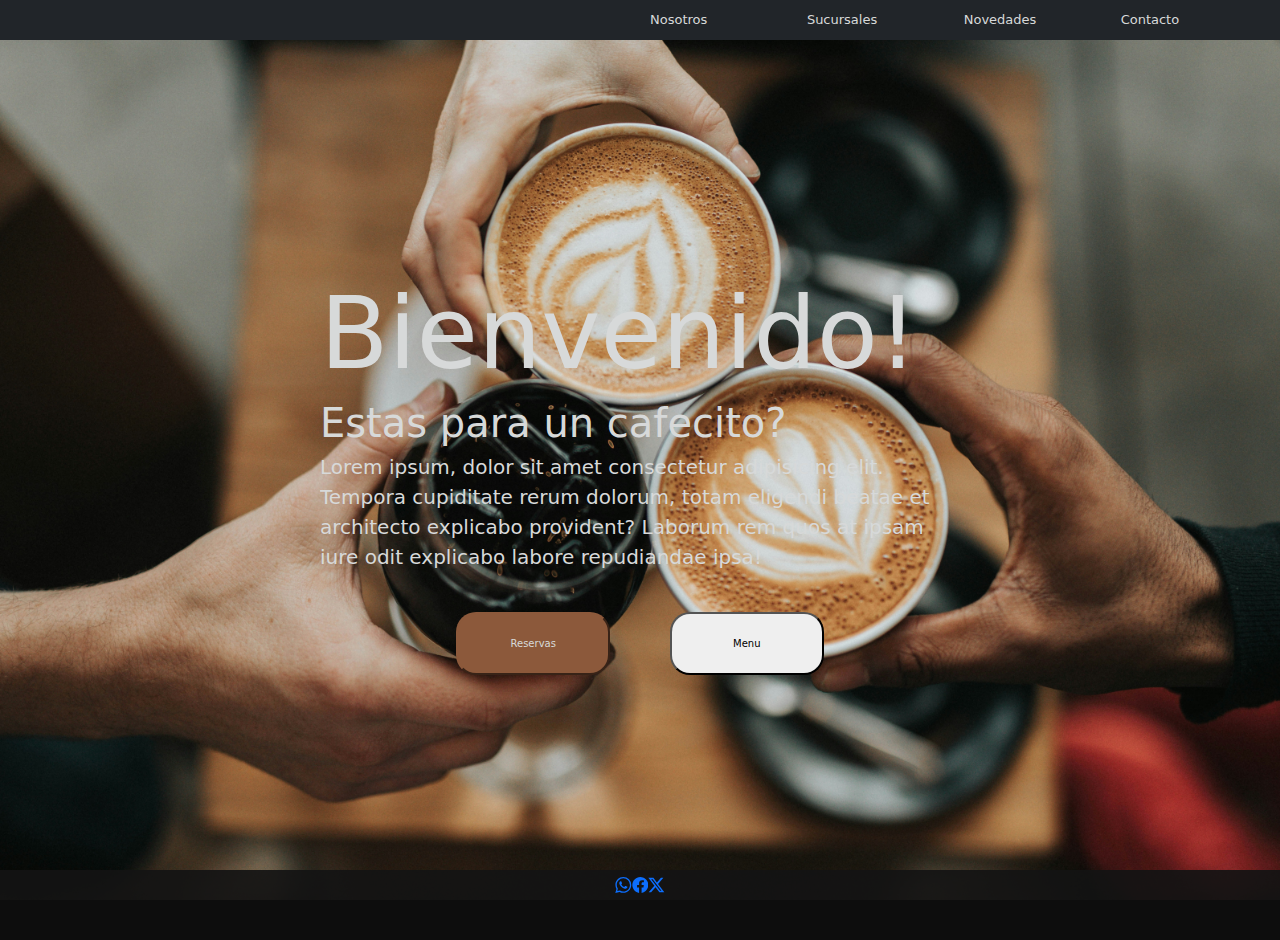
==== commit f7c4161f: "SEO" ====
--- a/index.html
+++ b/index.html
@@ -3,6 +3,8 @@
 <head>
     <meta charset="UTF-8">
     <meta name="viewport" content="width=device-width, initial-scale=1.0">
+    <meta name="description" content="Sitio web de una cafeteria">
+    <meta name="keywords" content="cafeteria , cafe , barista ">
     <link href="https://cdn.jsdelivr.net/npm/bootstrap@5.3.3/dist/css/bootstrap.min.css" rel="stylesheet" integrity="sha384-QWTKZyjpPEjISv5WaRU9OFeRpok6YctnYmDr5pNlyT2bRjXh0JMhjY6hW+ALEwIH" crossorigin="anonymous">
     <link rel="stylesheet" href="./css/style.css">
     <title>Document</title>
--- a/css/style.css
+++ b/css/style.css
@@ -50,7 +50,7 @@
 }
 footer {
   background-color: rgba(20, 20, 20, 0.9215686275);
-  position: absolute;
+  position: fixed;
   height: 3rem;
   display: flex;
   justify-content: center;
@@ -65,6 +65,17 @@
   width: 2rem;
 }
 
+@media screen and (min-width: 320px) and (max-width: 767px) {
+  footer {
+    background-color: rgba(20, 20, 20, 0.9215686275);
+    position: fixed;
+    height: 3rem;
+    display: flex;
+    justify-content: center;
+    align-items: center;
+    bottom: 0;
+  }
+}
 main .parallax {
   background-image: url("../assets/portada.jpg");
   background-attachment: fixed;
@@ -136,6 +147,7 @@
 @media screen and (min-width: 768px) and (max-width: 1023px) {
   main .parallax .index-title {
     width: 70%;
+    height: 30%;
   }
   main .parallax .index-title h1 {
     font-size: 8rem;
@@ -170,7 +182,6 @@
   background-position: center;
   background-repeat: no-repeat;
   background-size: cover;
-  height: 100vh;
 }
 main .main-nosotros section .article-nosotros {
   color: #D7D9D9;
@@ -234,6 +245,7 @@
   main .main-nosotros .section-card {
     width: 100%;
     display: block;
+    padding-bottom: 1rem;
   }
   main .main-nosotros .section-card .card {
     width: 90%;
@@ -248,18 +260,26 @@
   }
 }
 @media screen and (min-width: 768px) and (max-width: 1023px) {
+  main .main-nosotros {
+    height: 100vh;
+  }
   main .main-nosotros section .article-nosotros {
     width: 87%;
+    padding-top: 4rem;
   }
   main .main-nosotros section .article-nosotros p {
     font-size: 1.6rem;
   }
   main .main-nosotros .section-card {
     width: 95%;
-    height: 63%;
+    padding-top: 3rem;
   }
   main .main-nosotros .section-card .card {
     margin: 1rem;
+    height: 40rem;
+  }
+  main .main-nosotros .section-card .card p {
+    padding-top: 4rem;
   }
 }
 @media screen and (min-width: 1024px) {
@@ -276,9 +296,10 @@
     align-items: center;
     width: 20%;
     height: 50vh;
+    margin-bottom: 5rem;
   }
   main .main-nosotros .section-card .card p {
-    font-size: 1.2rem;
+    font-size: 1.4rem;
   }
   main .main-nosotros .section-card .card .avatar {
     margin: 0;
@@ -344,6 +365,9 @@
   .parallax3 .section-suc .card-sucursales {
     margin: 1rem;
   }
+  .parallax3 .section-suc .card-sucursales p {
+    font-size: 1.3rem;
+  }
   .parallax3 .section-suc .card-sucursales .map iframe {
     height: 25rem;
     margin-top: 2rem;
@@ -352,9 +376,10 @@
 @media screen and (min-width: 1024px) {
   .parallax3 .section-parallax3 .article-sucursales h1 {
     overflow-y: hidden;
+    font-size: 5rem;
   }
   .parallax3 .section-suc .card-sucursales {
-    width: 30vw;
+    width: 22vw;
     height: 70vh;
   }
   .parallax3 .section-suc .card-sucursales .map {
@@ -457,6 +482,9 @@
   .parallax2 .section-contacto h1 {
     font-size: 4rem;
   }
+  .parallax2 .formulario {
+    width: 90%;
+  }
   .parallax2 .formulario h2 {
     width: 50%;
     overflow-y: hidden;
@@ -464,7 +492,7 @@
   }
   .parallax2 .formulario .form input {
     margin-bottom: 1rem;
-    height: 6rem;
+    height: 3rem;
   }
   .parallax2 .formulario .enviar {
     width: 40vw;
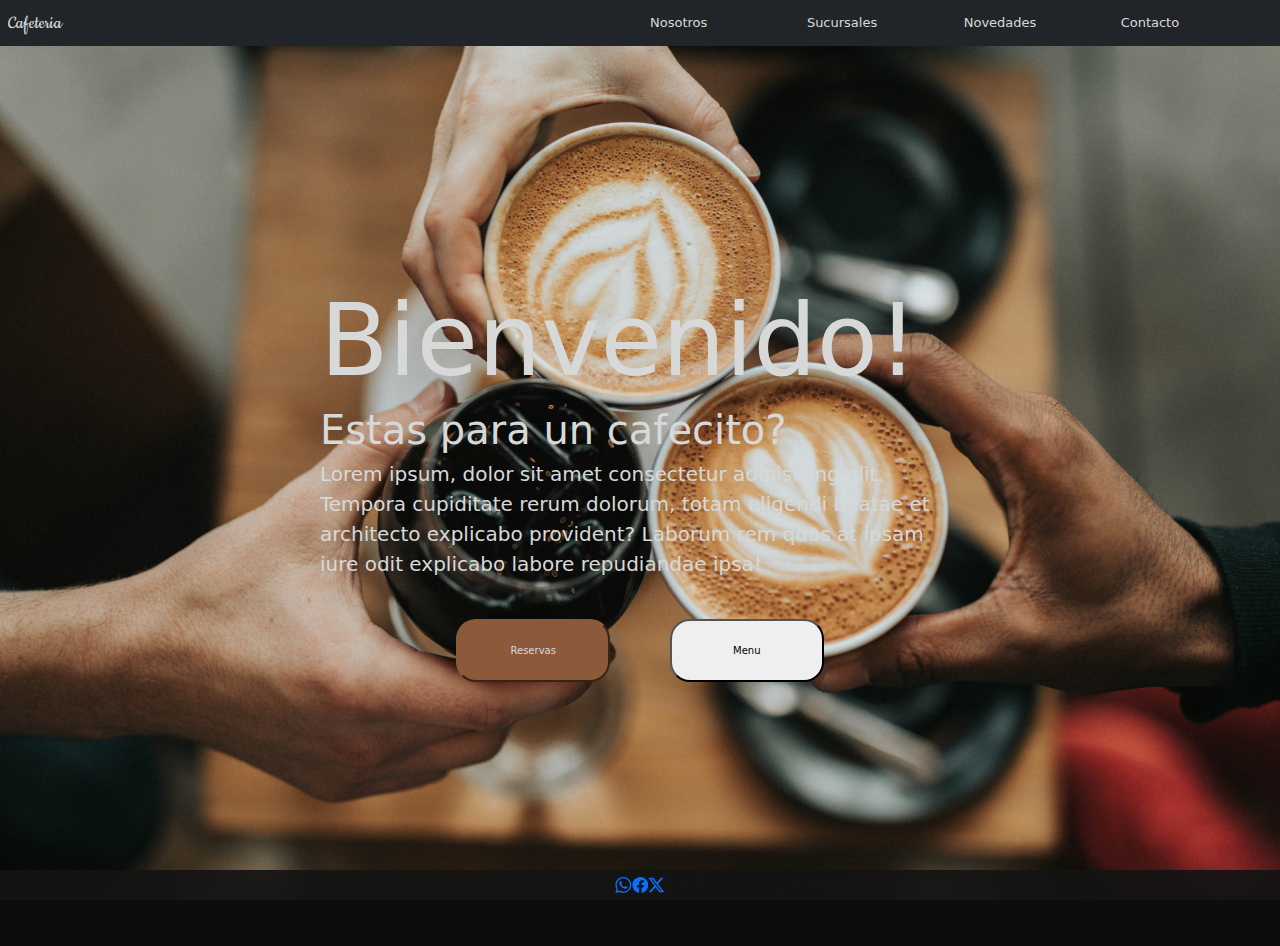
==== commit a119a5b0: "Cambio de logo" ====
--- a/index.html
+++ b/index.html
@@ -7,13 +7,13 @@
     <meta name="keywords" content="cafeteria , cafe , barista ">
     <link href="https://cdn.jsdelivr.net/npm/bootstrap@5.3.3/dist/css/bootstrap.min.css" rel="stylesheet" integrity="sha384-QWTKZyjpPEjISv5WaRU9OFeRpok6YctnYmDr5pNlyT2bRjXh0JMhjY6hW+ALEwIH" crossorigin="anonymous">
     <link rel="stylesheet" href="./css/style.css">
-    <title>Document</title>
+    <title>Cafeteria</title>
 </head>
 <body>
     <header>
         <nav class="navbar navbar-expand-lg bg-dark">
             <div class="container-fluid">
-            <a class="navbar-brand" href="./index.html"></a>
+            <a class="navbar-brand" href="./index.html">Cafeteria</a>
             <button class="navbar-toggler" type="button" data-bs-toggle="collapse" data-bs-target="#navbarNav" aria-controls="navbarNav" aria-current="active" aria-expanded="false" aria-label="Toggle navigation">
                 <span class="navbar-toggler-icon"></span>
             </button>
--- a/css/style.css
+++ b/css/style.css
@@ -1,3 +1,4 @@
+@import url("https://fonts.googleapis.com/css2?family=Cookie&family=Sacramento&display=swap");
 * {
   margin: 0 auto;
   padding: 0;
@@ -15,6 +16,7 @@
 
 nav .container-fluid .navbar-brand {
   color: #D7D9D9;
+  font-family: "Cookie", cursive;
 }
 nav .container-fluid span {
   background-color: #D7D9D9;
@@ -46,6 +48,20 @@
   nav #navbarNav ul li .nav-link {
     display: flex;
     justify-content: center;
+  }
+}
+@media screen and (min-width: 1024px) {
+  nav .container-fluid .navbar-brand {
+    color: #D7D9D9;
+    font-family: "Cookie", cursive;
+    font-size: 2rem;
+  }
+  nav .container-fluid span {
+    background-color: #D7D9D9;
+  }
+  nav .container-fluid #navbarNav ul li .nav-link {
+    color: #D7D9D9;
+    font-size: 1.3rem;
   }
 }
 footer {
@@ -147,7 +163,6 @@
 @media screen and (min-width: 768px) and (max-width: 1023px) {
   main .parallax .index-title {
     width: 70%;
-    height: 30%;
   }
   main .parallax .index-title h1 {
     font-size: 8rem;
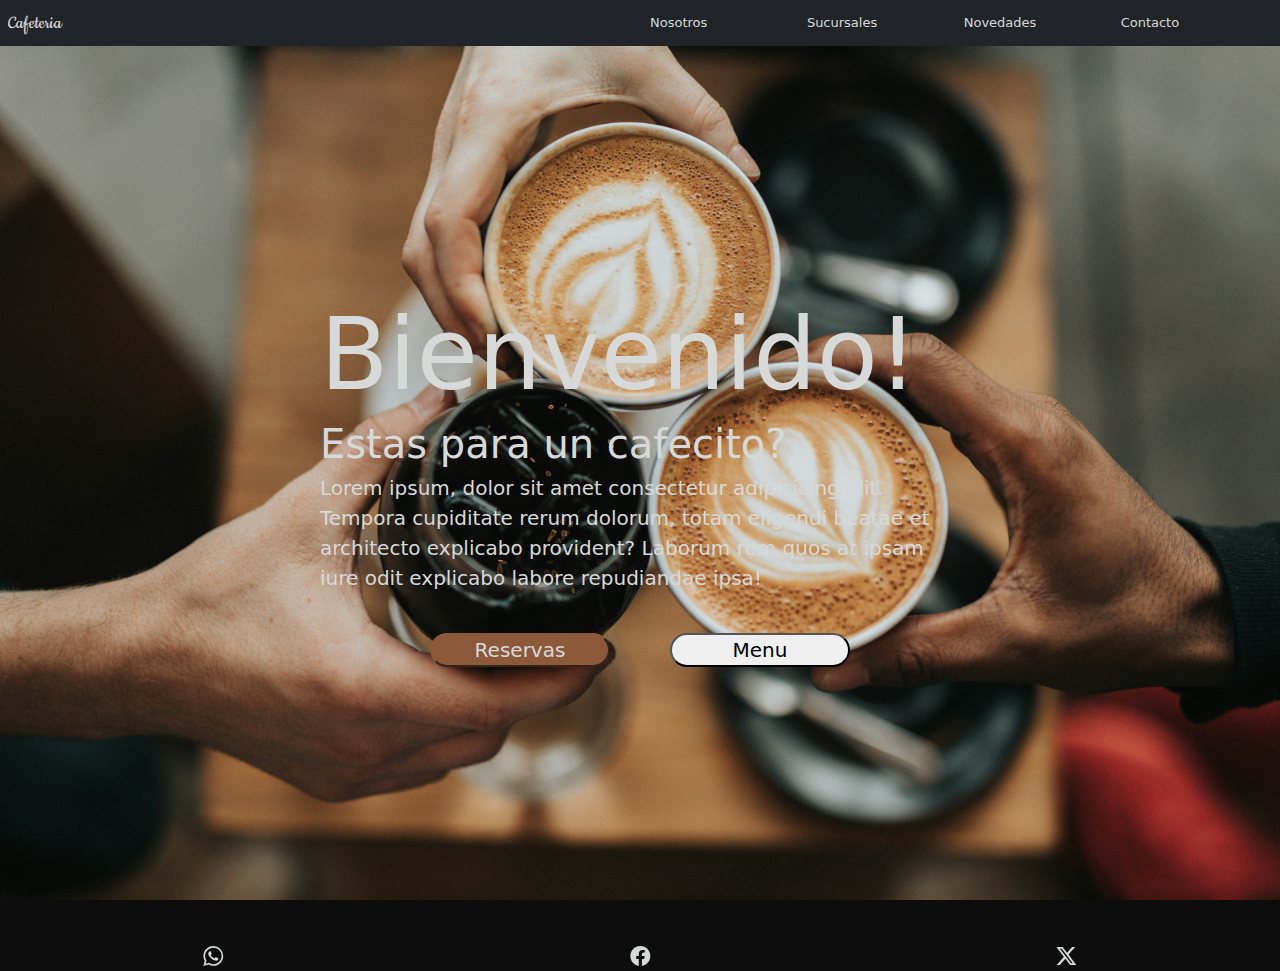
==== commit d2cd805b: "cambio en el footer" ====
--- a/index.html
+++ b/index.html
@@ -51,16 +51,17 @@
     </main>
     <footer>
         <!--aca va el footer-->
-        <div class="wsp-btn"><a  href=""><svg xmlns="http://www.w3.org/2000/svg" width="16" height="16" fill="currentColor" class="bi bi-whatsapp" viewBox="0 0 16 16">
-            <path d="M13.601 2.326A7.85 7.85 0 0 0 7.994 0C3.627 0 .068 3.558.064 7.926c0 1.399.366 2.76 1.057 3.965L0 16l4.204-1.102a7.9 7.9 0 0 0 3.79.965h.004c4.368 0 7.926-3.558 7.93-7.93A7.9 7.9 0 0 0 13.6 2.326zM7.994 14.521a6.6 6.6 0 0 1-3.356-.92l-.24-.144-2.494.654.666-2.433-.156-.251a6.56 6.56 0 0 1-1.007-3.505c0-3.626 2.957-6.584 6.591-6.584a6.56 6.56 0 0 1 4.66 1.931 6.56 6.56 0 0 1 1.928 4.66c-.004 3.639-2.961 6.592-6.592 6.592m3.615-4.934c-.197-.099-1.17-.578-1.353-.646-.182-.065-.315-.099-.445.099-.133.197-.513.646-.627.775-.114.133-.232.148-.43.05-.197-.1-.836-.308-1.592-.985-.59-.525-.985-1.175-1.103-1.372-.114-.198-.011-.304.088-.403.087-.088.197-.232.296-.346.1-.114.133-.198.198-.33.065-.134.034-.248-.015-.347-.05-.099-.445-1.076-.612-1.47-.16-.389-.323-.335-.445-.34-.114-.007-.247-.007-.38-.007a.73.73 0 0 0-.529.247c-.182.198-.691.677-.691 1.654s.71 1.916.81 2.049c.098.133 1.394 2.132 3.383 2.992.47.205.84.326 1.129.418.475.152.904.129 1.246.08.38-.058 1.171-.48 1.338-.943.164-.464.164-.86.114-.943-.049-.084-.182-.133-.38-.232"/>
-        </svg></a>
-        <a href=""><svg xmlns="http://www.w3.org/2000/svg" width="16" height="16" fill="currentColor" class="bi bi-facebook" viewBox="0 0 16 16">
-            <path d="M16 8.049c0-4.446-3.582-8.05-8-8.05C3.58 0-.002 3.603-.002 8.05c0 4.017 2.926 7.347 6.75 7.951v-5.625h-2.03V8.05H6.75V6.275c0-2.017 1.195-3.131 3.022-3.131.876 0 1.791.157 1.791.157v1.98h-1.009c-.993 0-1.303.621-1.303 1.258v1.51h2.218l-.354 2.326H9.25V16c3.824-.604 6.75-3.934 6.75-7.951"/>
-        </svg></a>
-        <a href=""><svg xmlns="http://www.w3.org/2000/svg" width="16" height="16" fill="currentColor" class="bi bi-twitter-x" viewBox="0 0 16 16">
-            <path d="M12.6.75h2.454l-5.36 6.142L16 15.25h-4.937l-3.867-5.07-4.425 5.07H.316l5.733-6.57L0 .75h5.063l3.495 4.633L12.601.75Zm-.86 13.028h1.36L4.323 2.145H2.865z"/>
-        </svg></a>
-    </div>
+        <div class="parent">
+            <a  href=""><svg xmlns="http://www.w3.org/2000/svg" width="20" height="20" fill="currentColor" class="bi bi-whatsapp" viewBox="0 0 16 16">
+                <path d="M13.601 2.326A7.85 7.85 0 0 0 7.994 0C3.627 0 .068 3.558.064 7.926c0 1.399.366 2.76 1.057 3.965L0 16l4.204-1.102a7.9 7.9 0 0 0 3.79.965h.004c4.368 0 7.926-3.558 7.93-7.93A7.9 7.9 0 0 0 13.6 2.326zM7.994 14.521a6.6 6.6 0 0 1-3.356-.92l-.24-.144-2.494.654.666-2.433-.156-.251a6.56 6.56 0 0 1-1.007-3.505c0-3.626 2.957-6.584 6.591-6.584a6.56 6.56 0 0 1 4.66 1.931 6.56 6.56 0 0 1 1.928 4.66c-.004 3.639-2.961 6.592-6.592 6.592m3.615-4.934c-.197-.099-1.17-.578-1.353-.646-.182-.065-.315-.099-.445.099-.133.197-.513.646-.627.775-.114.133-.232.148-.43.05-.197-.1-.836-.308-1.592-.985-.59-.525-.985-1.175-1.103-1.372-.114-.198-.011-.304.088-.403.087-.088.197-.232.296-.346.1-.114.133-.198.198-.33.065-.134.034-.248-.015-.347-.05-.099-.445-1.076-.612-1.47-.16-.389-.323-.335-.445-.34-.114-.007-.247-.007-.38-.007a.73.73 0 0 0-.529.247c-.182.198-.691.677-.691 1.654s.71 1.916.81 2.049c.098.133 1.394 2.132 3.383 2.992.47.205.84.326 1.129.418.475.152.904.129 1.246.08.38-.058 1.171-.48 1.338-.943.164-.464.164-.86.114-.943-.049-.084-.182-.133-.38-.232"/>
+            </svg></a>
+            <a href=""><svg xmlns="http://www.w3.org/2000/svg" width="20" height="20" fill="currentColor" class="bi bi-facebook" viewBox="0 0 16 16">
+                <path d="M16 8.049c0-4.446-3.582-8.05-8-8.05C3.58 0-.002 3.603-.002 8.05c0 4.017 2.926 7.347 6.75 7.951v-5.625h-2.03V8.05H6.75V6.275c0-2.017 1.195-3.131 3.022-3.131.876 0 1.791.157 1.791.157v1.98h-1.009c-.993 0-1.303.621-1.303 1.258v1.51h2.218l-.354 2.326H9.25V16c3.824-.604 6.75-3.934 6.75-7.951"/>
+            </svg></a>
+            <a href=""><svg xmlns="http://www.w3.org/2000/svg" width="20" height="20" fill="currentColor" class="bi bi-twitter-x" viewBox="0 0 16 16">
+                <path d="M12.6.75h2.454l-5.36 6.142L16 15.25h-4.937l-3.867-5.07-4.425 5.07H.316l5.733-6.57L0 .75h5.063l3.495 4.633L12.601.75Zm-.86 13.028h1.36L4.323 2.145H2.865z"/>
+            </svg></a>
+        </div> 
     </footer>
     <script src="https://cdn.jsdelivr.net/npm/bootstrap@5.3.3/dist/js/bootstrap.bundle.min.js" integrity="sha384-YvpcrYf0tY3lHB60NNkmXc5s9fDVZLESaAA55NDzOxhy9GkcIdslK1eN7N6jIeHz" crossorigin="anonymous"></script>
 </body>
--- a/css/style.css
+++ b/css/style.css
@@ -25,6 +25,10 @@
   color: #D7D9D9;
   font-size: 1.3rem;
 }
+nav .container-fluid #navbarNav ul li .nav-link:hover {
+  font-size: 1.5rem;
+  font-weight: bold;
+}
 
 @media screen and (min-width: 320px) and (max-width: 767px) {
   nav a {
@@ -64,21 +68,19 @@
     font-size: 1.3rem;
   }
 }
-footer {
-  background-color: rgba(20, 20, 20, 0.9215686275);
-  position: fixed;
-  height: 3rem;
-  display: flex;
-  justify-content: center;
-  align-items: center;
-  bottom: 0;
-}
-footer .wsp-btn {
-  width: 5rem;
-  display: flex;
-}
-footer .wsp-btn .wsp-btn svg {
-  width: 2rem;
+footer .parent {
+  height: 2.5rem;
+  display: grid;
+  grid-template-columns: repeat(3, 1fr);
+  grid-template-rows: 1fr;
+  grid-column-gap: 0px;
+  grid-row-gap: 0px;
+}
+footer .parent a svg {
+  color: #D7D9D9;
+}
+footer .parent a svg:hover {
+  color: rgba(186, 187, 187, 0.6862745098);
 }
 
 @media screen and (min-width: 320px) and (max-width: 767px) {
@@ -120,6 +122,7 @@
 }
 main .parallax .index-title p {
   font-size: 2rem;
+  overflow-y: hidden;
 }
 main .parallax .index-btn {
   display: inline-flex;
@@ -127,9 +130,8 @@
   align-items: center;
 }
 main .parallax .index-btn .submit-btn {
-  width: 12vw;
-  height: 7vh;
   margin: 3rem;
+  font-size: 2rem;
   border-radius: 2rem;
 }
 main .parallax .index-btn #btn-reservas {
@@ -137,6 +139,9 @@
   border-color: #8C593B;
   color: #D7D9D9;
 }
+main .parallax .index-btn #btn-reservas:hover {
+  background-color: rgba(140, 89, 59, 0.9647058824);
+}
 
 @media screen and (min-width: 320px) and (max-width: 767px) {
   main .parallax {
@@ -161,6 +166,11 @@
   }
 }
 @media screen and (min-width: 768px) and (max-width: 1023px) {
+  main .parallax {
+    display: flex;
+    justify-content: start;
+    padding-top: 12rem;
+  }
   main .parallax .index-title {
     width: 70%;
   }
@@ -177,18 +187,46 @@
     height: 7vh;
     margin: 1rem;
     font-size: 1.6rem;
-    width: 21vw;
   }
 }
 @media screen and (min-width: 1024px) {
   main .parallax .index-title {
+    display: flex;
+    justify-content: center;
+    align-items: start;
+    flex-direction: column;
+    color: #D7D9D9;
     width: 50%;
   }
   main .parallax .index-title h1 {
+    overflow-y: hidden;
     font-size: 10rem;
   }
-  main .parallax .index-title .index-btn .submit-btn {
-    font-size: 1.6rem;
+  main .parallax .index-title h2 {
+    font-size: 4rem;
+    overflow-y: hidden;
+  }
+  main .parallax .index-title p {
+    font-size: 2rem;
+  }
+  main .parallax .index-btn {
+    display: inline-flex;
+    justify-content: center;
+    align-items: center;
+  }
+  main .parallax .index-btn .submit-btn {
+    margin: 3rem;
+    font-size: 2rem;
+    border-radius: 2rem;
+    width: 18rem;
+  }
+  main .parallax .index-btn #btn-reservas {
+    background-color: #8C593B;
+    border-color: #8C593B;
+    color: #D7D9D9;
+  }
+  main .parallax .index-btn #btn-reservas:hover {
+    background-color: rgba(140, 89, 59, 0.9647058824);
   }
 }
 main .main-nosotros {
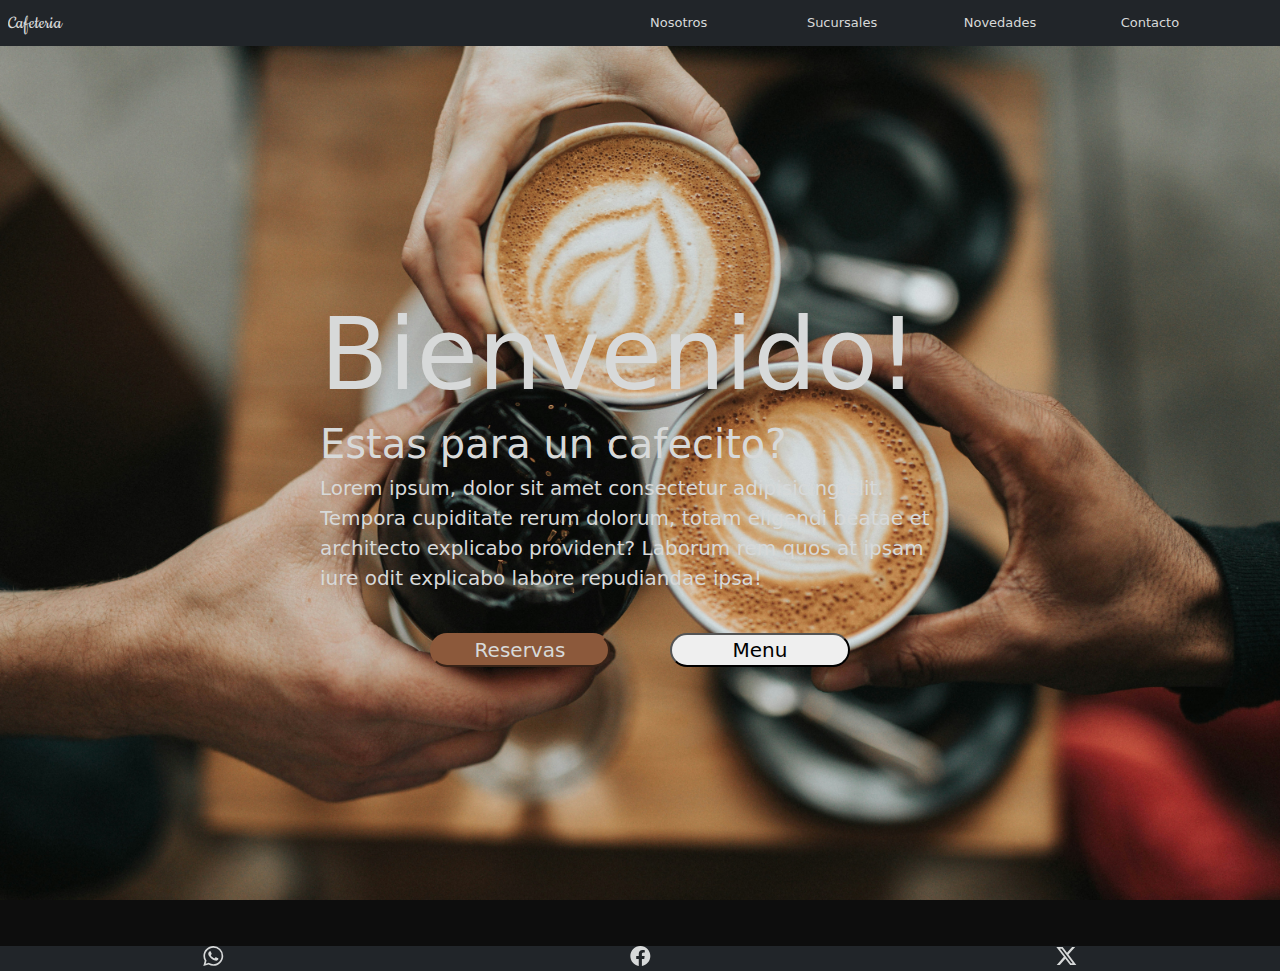
==== commit d63a3837: "footer" ====
--- a/index.html
+++ b/index.html
@@ -51,7 +51,7 @@
     </main>
     <footer>
         <!--aca va el footer-->
-        <div class="parent">
+        <div class="footerContainer">
             <a  href=""><svg xmlns="http://www.w3.org/2000/svg" width="20" height="20" fill="currentColor" class="bi bi-whatsapp" viewBox="0 0 16 16">
                 <path d="M13.601 2.326A7.85 7.85 0 0 0 7.994 0C3.627 0 .068 3.558.064 7.926c0 1.399.366 2.76 1.057 3.965L0 16l4.204-1.102a7.9 7.9 0 0 0 3.79.965h.004c4.368 0 7.926-3.558 7.93-7.93A7.9 7.9 0 0 0 13.6 2.326zM7.994 14.521a6.6 6.6 0 0 1-3.356-.92l-.24-.144-2.494.654.666-2.433-.156-.251a6.56 6.56 0 0 1-1.007-3.505c0-3.626 2.957-6.584 6.591-6.584a6.56 6.56 0 0 1 4.66 1.931 6.56 6.56 0 0 1 1.928 4.66c-.004 3.639-2.961 6.592-6.592 6.592m3.615-4.934c-.197-.099-1.17-.578-1.353-.646-.182-.065-.315-.099-.445.099-.133.197-.513.646-.627.775-.114.133-.232.148-.43.05-.197-.1-.836-.308-1.592-.985-.59-.525-.985-1.175-1.103-1.372-.114-.198-.011-.304.088-.403.087-.088.197-.232.296-.346.1-.114.133-.198.198-.33.065-.134.034-.248-.015-.347-.05-.099-.445-1.076-.612-1.47-.16-.389-.323-.335-.445-.34-.114-.007-.247-.007-.38-.007a.73.73 0 0 0-.529.247c-.182.198-.691.677-.691 1.654s.71 1.916.81 2.049c.098.133 1.394 2.132 3.383 2.992.47.205.84.326 1.129.418.475.152.904.129 1.246.08.38-.058 1.171-.48 1.338-.943.164-.464.164-.86.114-.943-.049-.084-.182-.133-.38-.232"/>
             </svg></a>
--- a/css/style.css
+++ b/css/style.css
@@ -68,19 +68,20 @@
     font-size: 1.3rem;
   }
 }
-footer .parent {
+footer .footerContainer {
   height: 2.5rem;
   display: grid;
   grid-template-columns: repeat(3, 1fr);
   grid-template-rows: 1fr;
   grid-column-gap: 0px;
   grid-row-gap: 0px;
-}
-footer .parent a svg {
-  color: #D7D9D9;
-}
-footer .parent a svg:hover {
-  color: rgba(186, 187, 187, 0.6862745098);
+  background-color: #212529;
+}
+footer .footerContainer a svg {
+  color: #D7D9D9;
+}
+footer .footerContainer a svg:hover {
+  color: rgba(186, 187, 187, 0.5607843137);
 }
 
 @media screen and (min-width: 320px) and (max-width: 767px) {
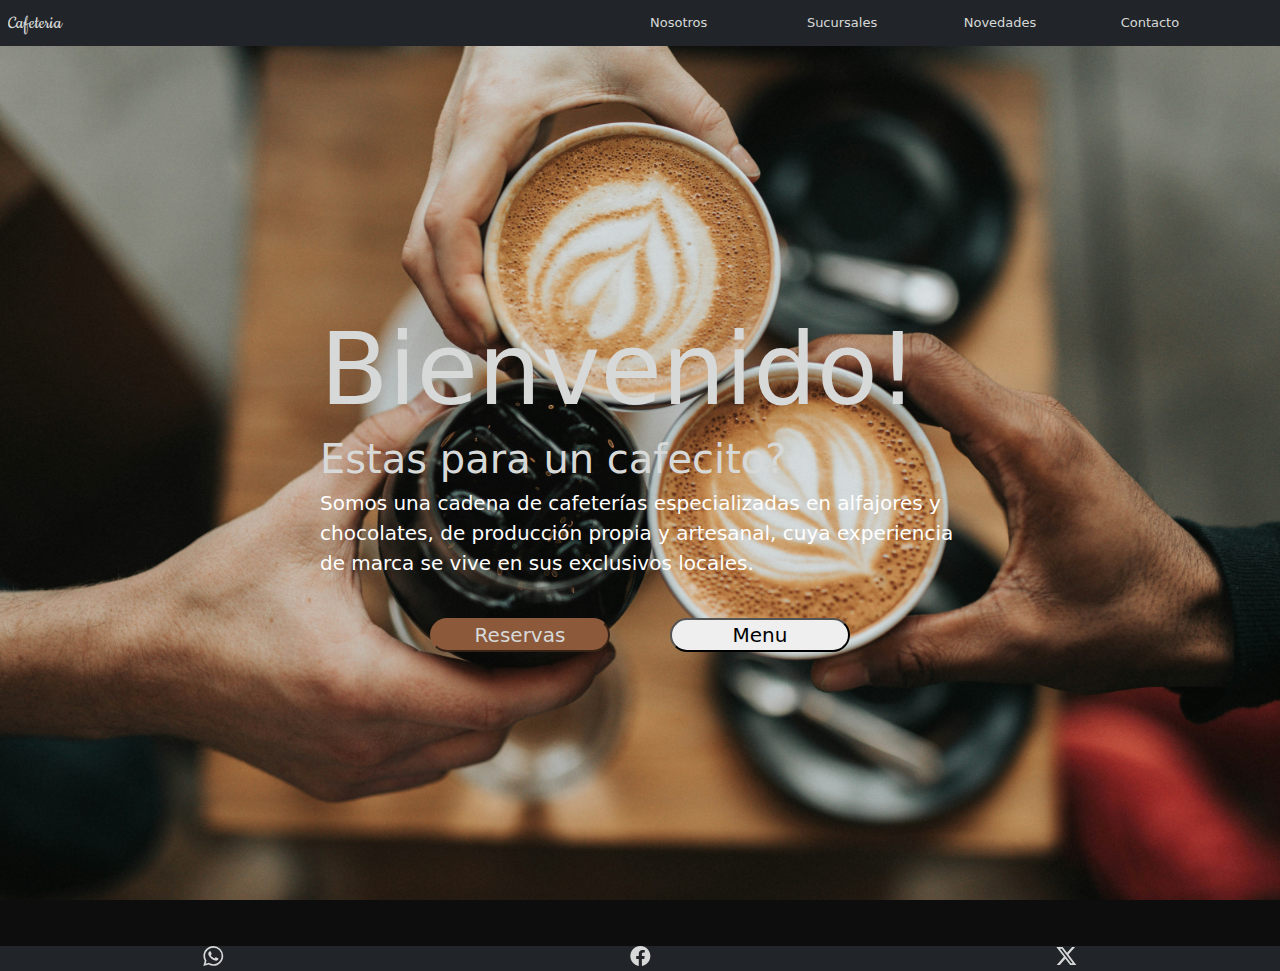
==== commit 1f0486f9: "ya no hay lorems" ====
--- a/index.html
+++ b/index.html
@@ -41,7 +41,7 @@
                 <div class="index-title">
                     <h1>Bienvenido!</h1><!--TITULO-->
             <h2>Estas para un cafecito?</h2><!--subtitulo-->
-            <p>Lorem ipsum, dolor sit amet consectetur adipisicing elit. Tempora cupiditate rerum dolorum, totam eligendi beatae et architecto explicabo provident? Laborum rem quos at ipsam iure odit explicabo labore repudiandae ipsa!</p>
+            <p>Somos una cadena de cafeterías especializadas en alfajores y chocolates, de producción propia y artesanal, cuya experiencia de marca se vive en sus exclusivos locales.</p>
                 </div>
                 <div class="index-btn">
             <input type="submit" id="btn-reservas" value="Reservas" class="submit-btn"> <!--reservas-->
--- a/css/style.css
+++ b/css/style.css
@@ -18,6 +18,9 @@
   color: #D7D9D9;
   font-family: "Cookie", cursive;
 }
+nav .container-fluid .navbar-brand:hover {
+  font-weight: bold;
+}
 nav .container-fluid span {
   background-color: #D7D9D9;
 }
@@ -26,7 +29,6 @@
   font-size: 1.3rem;
 }
 nav .container-fluid #navbarNav ul li .nav-link:hover {
-  font-size: 1.5rem;
   font-weight: bold;
 }
 
@@ -124,6 +126,7 @@
 main .parallax .index-title p {
   font-size: 2rem;
   overflow-y: hidden;
+  color: white;
 }
 main .parallax .index-btn {
   display: inline-flex;
@@ -227,7 +230,7 @@
     color: #D7D9D9;
   }
   main .parallax .index-btn #btn-reservas:hover {
-    background-color: rgba(140, 89, 59, 0.9647058824);
+    background-color: rgba(140, 89, 59, 0.8156862745);
   }
 }
 main .main-nosotros {
@@ -250,6 +253,7 @@
   justify-content: center;
   padding-bottom: 1rem;
   border-color: #0D0D0D;
+  color: white;
 }
 main .main-nosotros section .article-nosotros p {
   font-size: 2.5rem;
@@ -261,6 +265,8 @@
   display: flex;
   justify-content: space-between;
   align-items: center;
+  padding-bottom: 1rem;
+  text-align: justify;
 }
 main .main-nosotros .section-card .card {
   background-color: rgba(215, 217, 217, 0.8470588235);
@@ -368,7 +374,7 @@
   height: 94vh;
 }
 .parallax3 .section-parallax3 .article-sucursales h1 {
-  color: #D7D9D9;
+  color: white;
   font-size: 4rem;
   display: flex;
   justify-content: center;
@@ -391,9 +397,11 @@
   flex-direction: column;
   border-radius: 1rem;
   margin-bottom: 2rem;
+  padding-bottom: 1rem;
 }
 .parallax3 .section-suc .card-sucursales P {
   overflow: hidden;
+  padding-bottom: 4rem;
 }
 .parallax3 .section-suc .card-sucursales .map iframe {
   padding: 2rem;
@@ -473,7 +481,7 @@
   overflow-y: hidden;
 }
 .parallax2 .section-contacto h1 {
-  color: #D7D9D9;
+  color: white;
   margin-top: 2rem;
   display: flex;
   justify-content: center;
@@ -486,7 +494,7 @@
   flex-direction: column;
 }
 .parallax2 .formulario h2 {
-  color: #D7D9D9;
+  color: white;
   font-size: 4rem;
   margin-bottom: 1rem;
 }
@@ -508,6 +516,10 @@
   background-color: rgba(215, 217, 217, 0.6039215686);
   color: #454747;
 }
+.parallax2 .formulario .enviar:hover {
+  background-color: rgba(215, 217, 217, 0.8156862745);
+  color: rgba(30, 31, 31, 0.7960784314);
+}
 
 @media screen and (min-width: 320px) and (max-width: 767px) {
   .parallax2 .section-contacto h1 {
